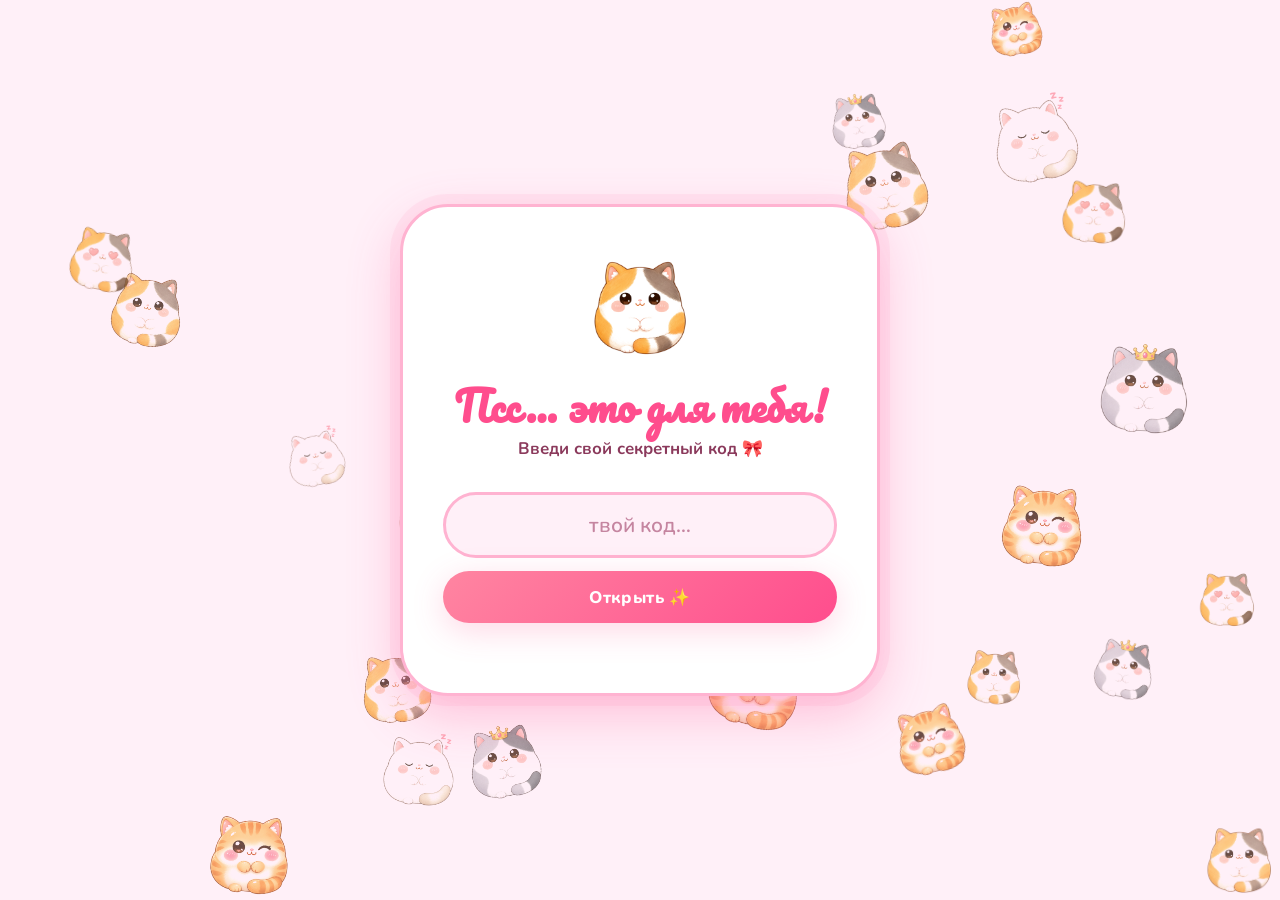
==== invite.html @ 19d068aa "Move site files to repo root, force light theme" ====
<!DOCTYPE html>
<html lang="ru">
<head>
  <meta charset="UTF-8">
  <meta name="viewport" content="width=device-width, initial-scale=1.0">
  <title>🎀 Твоё приглашение</title>
  <link rel="stylesheet" href="style.css">
  <style>
    body { padding: 2rem 1rem 5rem; }

    /* ── Confetti layer ── */
    #confetti {
      position: fixed;
      inset: 0;
      pointer-events: none;
      z-index: 0;
      overflow: hidden;
    }
    .cp {
      position: absolute;
      top: -40px;
      animation: confettiFall linear infinite;
    }

    /* ── Layout ── */
    .wrap {
      max-width: 640px;
      margin: 0 auto;
      position: relative;
      z-index: 1;
    }

    /* ── Header ── */
    .inv-header {
      text-align: center;
      padding: 2rem 0 1.5rem;
      animation: fadeInUp 0.6s ease both;
    }
    .inv-cat {
      display: flex;
      justify-content: center;
      margin-bottom: 1rem;
      animation: popIn 0.85s cubic-bezier(0.34,1.56,0.64,1) 0.2s both;
    }
    .inv-greeting {
      font-size: clamp(2rem, 7vw, 3.2rem);
      color: var(--p4);
      margin-bottom: 0.25rem;
    }
    .inv-from {
      color: var(--text-mid);
      font-weight: 700;
      font-size: 1.05rem;
    }

    /* ── Message card ── */
    .msg-card {
      background: white;
      border: 3px solid var(--p2);
      border-radius: var(--r-xl);
      box-shadow: var(--s3), 0 0 0 8px rgba(255,179,209,0.15);
      padding: 2.5rem;
      margin-bottom: 1.4rem;
      animation: fadeInUp 0.65s ease 0.18s both;
    }
    .msg-text {
      font-size: 1.07rem;
      line-height: 1.85;
      color: var(--text);
      font-weight: 600;
    }
    .msg-text p { margin-bottom: 0.8rem; }
    .msg-text p:last-child { margin-bottom: 0; }

    /* ── Party details card ── */
    .party-card {
      background: linear-gradient(145deg, #FFF0F8, #FFE2F1);
      border: 3px solid var(--p2);
      border-radius: var(--r-lg);
      box-shadow: var(--s2);
      padding: 2rem;
      margin-bottom: 1.4rem;
      animation: fadeInUp 0.65s ease 0.32s both;
    }
    .party-h {
      font-size: 1.5rem;
      color: var(--p4);
      text-align: center;
      margin-bottom: 1.4rem;
    }
    .party-rows { display: flex; flex-direction: column; gap: 0.85rem; }
    .party-row {
      display: flex;
      align-items: center;
      gap: 1rem;
      background: white;
      border-radius: var(--r);
      padding: 0.9rem 1.2rem;
      box-shadow: var(--s1);
    }
    .party-icon { font-size: 1.6rem; width: 38px; text-align: center; flex-shrink: 0; }
    .party-lbl {
      font-size: 0.72rem;
      font-weight: 900;
      text-transform: uppercase;
      letter-spacing: 0.09em;
      color: var(--text-light);
      margin-bottom: 0.1rem;
    }
    .party-val { font-size: 1rem; font-weight: 700; color: var(--text); }

    /* ── Wishlist CTA ── */
    .wish-cta {
      text-align: center;
      animation: fadeInUp 0.65s ease 0.46s both;
    }
    .wish-cta p {
      color: var(--text-mid);
      font-weight: 700;
      font-size: 0.97rem;
      margin-bottom: 0.85rem;
    }

    /* ── Bottom cats ── */
    .bottom-cats {
      display: flex;
      justify-content: center;
      align-items: flex-end;
      gap: 0.2rem;
      margin-top: 2.5rem;
      animation: fadeInUp 0.65s ease 0.6s both;
    }
    .bc { animation: catFloat 4s ease-in-out infinite; }
    .bc:nth-child(2) { animation-name: catFloatB; animation-delay: 0.35s; }
    .bc:nth-child(3) { animation-name: catFloatC; animation-delay: 0.7s;  }
  </style>
</head>
<body>
  <div class="page-bg"></div>
  <div id="confetti"></div>

  <div class="wrap">
    <div class="inv-header">
      <div class="inv-cat" id="invCat"></div>
      <h1 class="inv-greeting">
        Привет, <span id="gName">…</span>! <span id="gEmoji">🎀</span>
      </h1>
      <p class="inv-from">Тебя приглашает <strong id="hostName">…</strong></p>
    </div>

    <div class="msg-card">
      <div class="msg-text" id="msg">…</div>
    </div>

    <div class="party-card">
      <h2 class="party-h">Детали вечеринки 🐾</h2>
      <div class="party-rows">
        <div class="party-row">
          <div class="party-icon">🗓️</div>
          <div><div class="party-lbl">Дата</div><div class="party-val" id="pDate">…</div></div>
        </div>
        <div class="party-row">
          <div class="party-icon">⏰</div>
          <div><div class="party-lbl">Время</div><div class="party-val" id="pTime">…</div></div>
        </div>
        <div class="party-row">
          <div class="party-icon">📍</div>
          <div><div class="party-lbl">Место</div><div class="party-val" id="pLoc">…</div></div>
        </div>
        <div class="party-row">
          <div class="party-icon">🗺️</div>
          <div><div class="party-lbl">Адрес</div><div class="party-val" id="pAddr">…</div></div>
        </div>
        <div class="party-row" id="noteRow" style="display:none">
          <div class="party-icon">💌</div>
          <div><div class="party-lbl">Примечание</div><div class="party-val" id="pNote">…</div></div>
        </div>
      </div>
    </div>

    <div class="wish-cta">
      <p>Загляни в вишлист, можно что-нибудь подарить 🌸</p>
      <a href="wishlist.html" class="btn">К виш-листу 🎁</a>
    </div>

    <div class="bottom-cats">
      <div class="bc" id="bc1"></div>
      <div class="bc" id="bc2"></div>
      <div class="bc" id="bc3"></div>
    </div>
  </div>

  <script src="guests.js"></script>
  <script src="cats.js"></script>
  <script>
    // ── Auth guard ─────────────────────────────
    const key = sessionStorage.getItem('bday_guest');
    if (!key || !GUESTS[key]) { window.location.href = 'index.html'; }

    const g = GUESTS[key];
    const p = PARTY;

    // ── Fill ────────────────────────────────────
    document.getElementById('gName').textContent    = g.name;
    document.getElementById('gEmoji').textContent   = g.emoji;
    document.getElementById('hostName').textContent = p.hostName;
    document.getElementById('msg').innerHTML        = g.message;
    document.getElementById('pDate').textContent    = p.date;
    document.getElementById('pTime').textContent    = p.time;
    document.getElementById('pLoc').textContent     = p.location;
    document.getElementById('pAddr').textContent    = p.address;

    if (p.note) {
      document.getElementById('pNote').textContent = p.note;
      document.getElementById('noteRow').style.display = 'flex';
    }

    // ── Cats ────────────────────────────────────
    document.getElementById('invCat').innerHTML = CAT_VARIANTS[1](118);
    document.getElementById('bc1').innerHTML    = CAT_VARIANTS[0](68);
    document.getElementById('bc2').innerHTML    = CAT_VARIANTS[3](80);
    document.getElementById('bc3').innerHTML    = CAT_VARIANTS[2](68);

    // ── Confetti ────────────────────────────────
    (function spawnConfetti() {
      const layer  = document.getElementById('confetti');
      const PIECES = ['🌸','💕','✨','🎀','🐱','⭐','🩷','🫧','🌙'];
      for (let i = 0; i < 24; i++) {
        const el = document.createElement('div');
        el.className = 'cp';
        el.textContent = PIECES[Math.floor(Math.random() * PIECES.length)];
        el.style.left            = (Math.random() * 100) + '%';
        el.style.fontSize        = (0.9 + Math.random() * 1.3) + 'rem';
        el.style.animationDuration = (4 + Math.random() * 7) + 's';
        el.style.animationDelay  = (Math.random() * 5) + 's';
        layer.appendChild(el);
      }
    })();
  </script>
</body>
</html>
---- style.css ----
/* ════════════════════════════════════════════════
   Birthday Invite — Общие стили
   Шрифты: Pacifico (заголовки) + Nunito (текст)
════════════════════════════════════════════════ */

@import url('https://fonts.googleapis.com/css2?family=Pacifico&family=Nunito:wght@400;600;700;800;900&display=swap');

/* ── Принудительно светлая тема ─────────────── */
:root { color-scheme: only light; }

/* ── Reset ─────────────────────────────────── */
*, *::before, *::after { box-sizing: border-box; margin: 0; padding: 0; }

/* ── CSS Variables ──────────────────────────── */
:root {
  --bg:         #FFF0F8;
  --bg-card:    #FFFFFF;
  --p1:         #FFD6E8;
  --p2:         #FFB3D1;
  --p3:         #FF85A1;
  --p4:         #FF4D8D;
  --p5:         #C81A63;
  --text:       #3D1025;
  --text-mid:   #8B3A5C;
  --text-light: #C585A0;

  --s1: 0 4px 16px rgba(255,77,141,0.13);
  --s2: 0 8px 32px rgba(255,77,141,0.22);
  --s3: 0 18px 52px rgba(255,77,141,0.30);

  --r:    24px;
  --r-lg: 36px;
  --r-xl: 48px;
  --pill: 9999px;
}

/* ── Base ───────────────────────────────────── */
html, body {
  min-height: 100vh;
  font-family: 'Nunito', sans-serif;
  color: var(--text);
  background: var(--bg);
  overflow-x: hidden;
}

h1, h2, h3 { font-family: 'Pacifico', cursive; line-height: 1.25; }

/* ── Background gradient ────────────────────── */
.page-bg {
  position: fixed;
  inset: 0;
  background:
    radial-gradient(ellipse at 15% 20%, rgba(255,179,209,0.45) 0%, transparent 52%),
    radial-gradient(ellipse at 85% 75%, rgba(237,214,255,0.35) 0%, transparent 52%),
    radial-gradient(ellipse at 50% 50%, #FFF5FA 0%, #FFE4F0 100%);
  z-index: -2;
}

/* Subtle dot pattern overlay */
.page-bg::after {
  content: '';
  position: absolute;
  inset: 0;
  background-image: radial-gradient(circle, rgba(255,107,157,0.07) 1px, transparent 1px);
  background-size: 28px 28px;
}

/* ── Card ───────────────────────────────────── */
.card {
  background: var(--bg-card);
  border: 3px solid var(--p2);
  border-radius: var(--r-xl);
  box-shadow: var(--s3), 0 0 0 8px rgba(255,179,209,0.18);
  padding: 2.5rem;
}

/* ── Button ─────────────────────────────────── */
.btn {
  display: inline-block;
  background: linear-gradient(135deg, var(--p3), var(--p4));
  color: #fff;
  border: none;
  border-radius: var(--pill);
  font-family: 'Nunito', sans-serif;
  font-weight: 800;
  font-size: 1.05rem;
  padding: 0.9rem 2.5rem;
  cursor: pointer;
  text-decoration: none;
  box-shadow: var(--s2);
  transition: transform 0.18s cubic-bezier(.34,1.56,.64,1), box-shadow 0.18s;
  letter-spacing: 0.02em;
  white-space: nowrap;
}
.btn:hover  { transform: translateY(-3px) scale(1.04); box-shadow: var(--s3); }
.btn:active { transform: scale(0.97); }

/* ── Animations ─────────────────────────────── */

/* Floating cats */
@keyframes catFloat {
  0%,100% { transform: translateY(0)    rotate(-2.5deg); }
  50%     { transform: translateY(-14px) rotate(2.5deg);  }
}
@keyframes catFloatB {
  0%,100% { transform: translateY(0)    rotate(3deg); }
  50%     { transform: translateY(-10px) rotate(-3deg); }
}
@keyframes catFloatC {
  0%,100% { transform: translateY(-6px) rotate(-4deg) scale(1);    }
  50%     { transform: translateY(6px)  rotate(4deg)  scale(1.03); }
}

/* Page entrances */
@keyframes fadeInUp {
  from { opacity: 0; transform: translateY(28px) scale(0.96); }
  to   { opacity: 1; transform: translateY(0)    scale(1);    }
}
@keyframes popIn {
  0%  { opacity: 0; transform: scale(0) rotate(-12deg); }
  65% { transform: scale(1.12) rotate(4deg); }
  100%{ opacity: 1; transform: scale(1)   rotate(0deg);  }
}

/* Wrong-code shake */
@keyframes shake {
  0%,100% { transform: translateX(0);  }
  18%     { transform: translateX(-9px); }
  38%     { transform: translateX(9px);  }
  56%     { transform: translateX(-6px); }
  76%     { transform: translateX(6px);  }
}

/* Success flash */
@keyframes successFlash {
  0%   { opacity: 0; }
  25%  { opacity: 1; }
  100% { opacity: 0; }
}

/* Confetti */
@keyframes confettiFall {
  0%   { transform: translateY(-40px) rotate(0deg);   opacity: 1; }
  100% { transform: translateY(110vh) rotate(660deg); opacity: 0; }
}

/* Wishlist taken stamp */
@keyframes stampIn {
  0%  { transform: scale(2.2) rotate(-8deg); opacity: 0; }
  60% { transform: scale(0.9) rotate(2deg);  opacity: 1; }
  100%{ transform: scale(1)   rotate(0deg);  opacity: 1; }
}

/* ── Scrollbar ──────────────────────────────── */
::-webkit-scrollbar       { width: 8px; }
::-webkit-scrollbar-track { background: var(--p1); }
::-webkit-scrollbar-thumb { background: var(--p3); border-radius: 99px; }
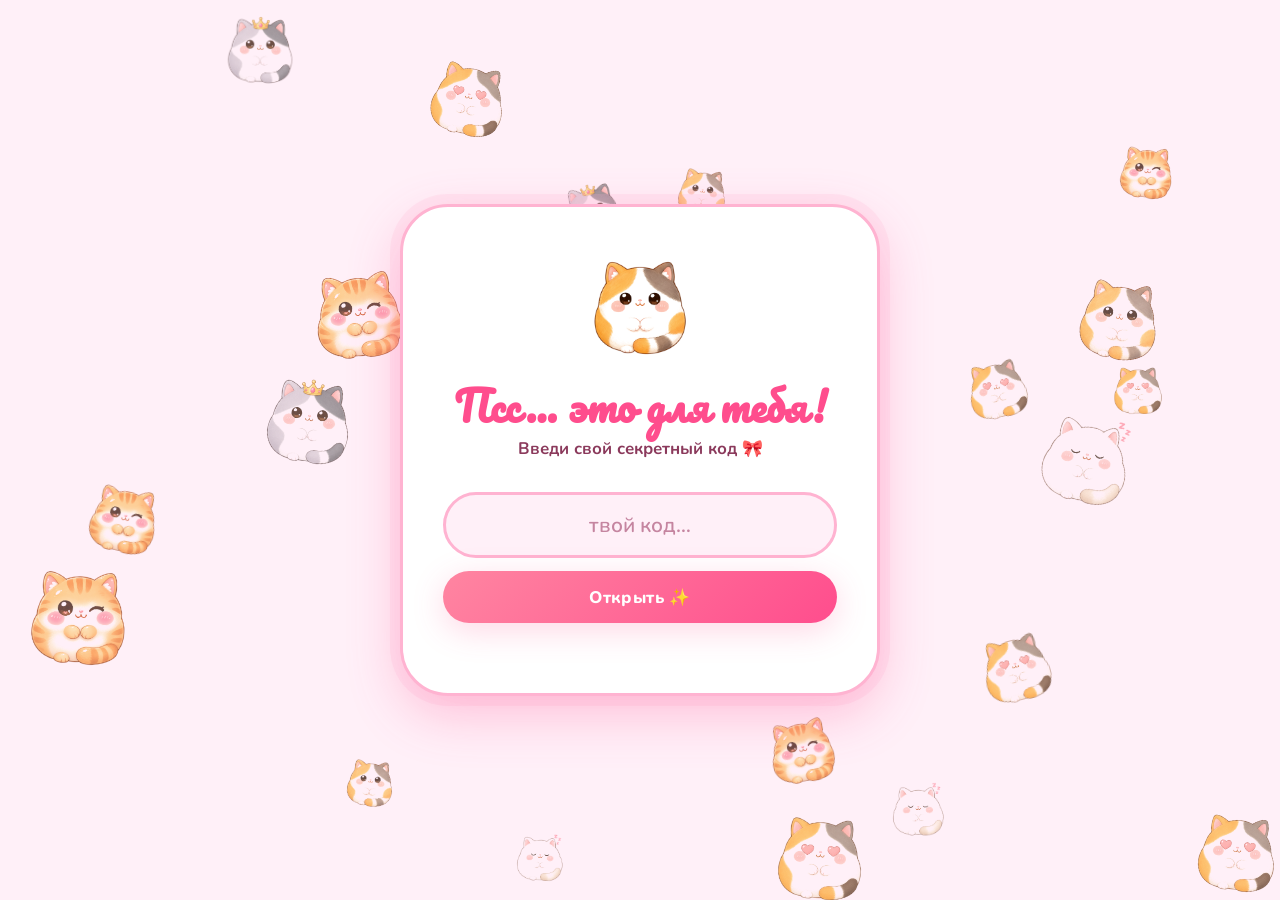
==== commit d3896012: "Force light color scheme via meta tag for Samsung Browser" ====
--- a/invite.html
+++ b/invite.html
@@ -2,6 +2,7 @@
 <html lang="ru">
 <head>
   <meta charset="UTF-8">
+  <meta name="color-scheme" content="only light">
   <meta name="viewport" content="width=device-width, initial-scale=1.0">
   <title>🎀 Твоё приглашение</title>
   <link rel="stylesheet" href="style.css">
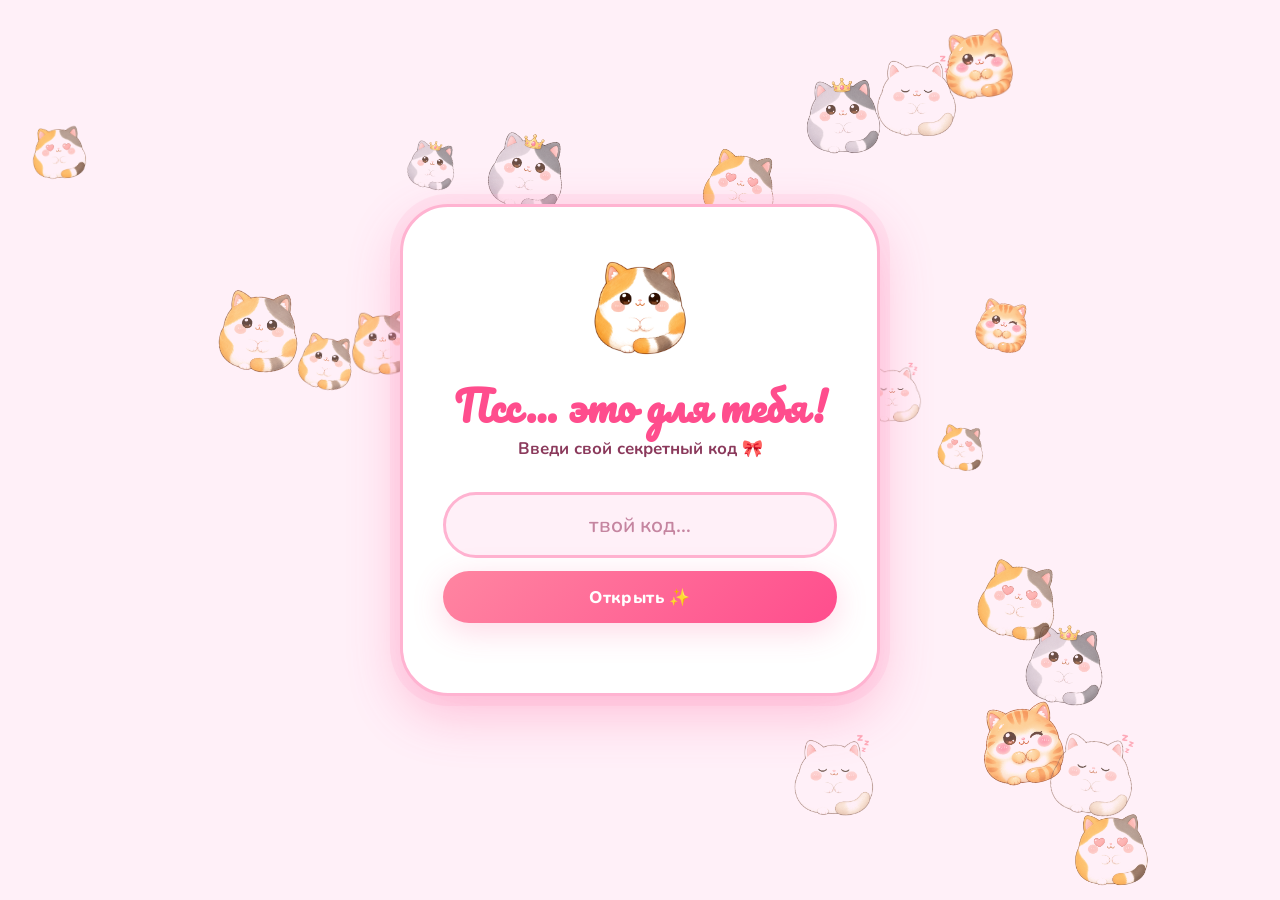
==== commit 43988035: "Remove location field from party details" ====
--- a/invite.html
+++ b/invite.html
@@ -163,10 +163,6 @@
         <div class="party-row">
           <div class="party-icon">⏰</div>
           <div><div class="party-lbl">Время</div><div class="party-val" id="pTime">…</div></div>
-        </div>
-        <div class="party-row">
-          <div class="party-icon">📍</div>
-          <div><div class="party-lbl">Место</div><div class="party-val" id="pLoc">…</div></div>
         </div>
         <div class="party-row">
           <div class="party-icon">🗺️</div>
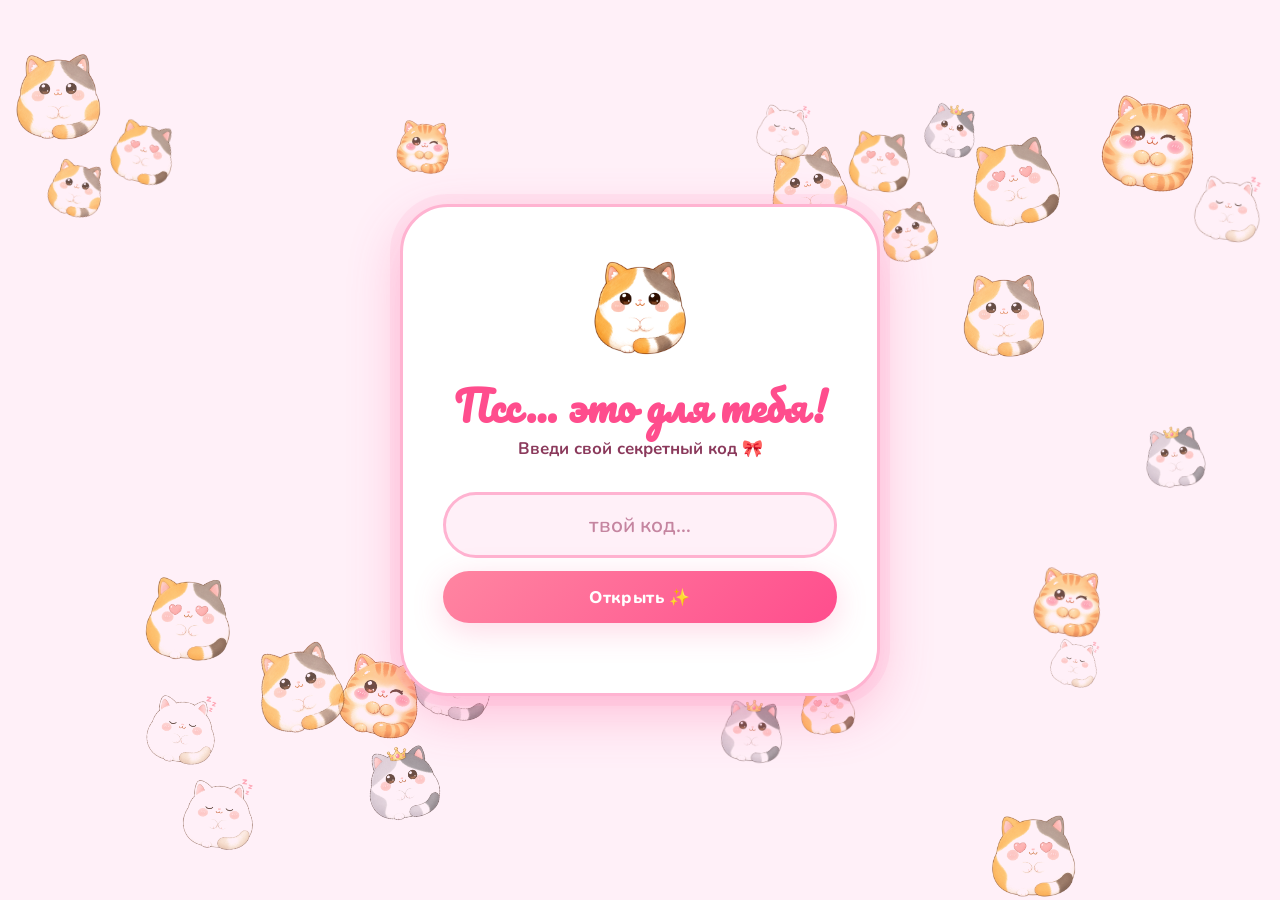
==== commit 121143ad: "Fix address not showing after location removal" ====
--- a/invite.html
+++ b/invite.html
@@ -204,7 +204,6 @@
     document.getElementById('msg').innerHTML        = g.message;
     document.getElementById('pDate').textContent    = p.date;
     document.getElementById('pTime').textContent    = p.time;
-    document.getElementById('pLoc').textContent     = p.location;
     document.getElementById('pAddr').textContent    = p.address;
 
     if (p.note) {
